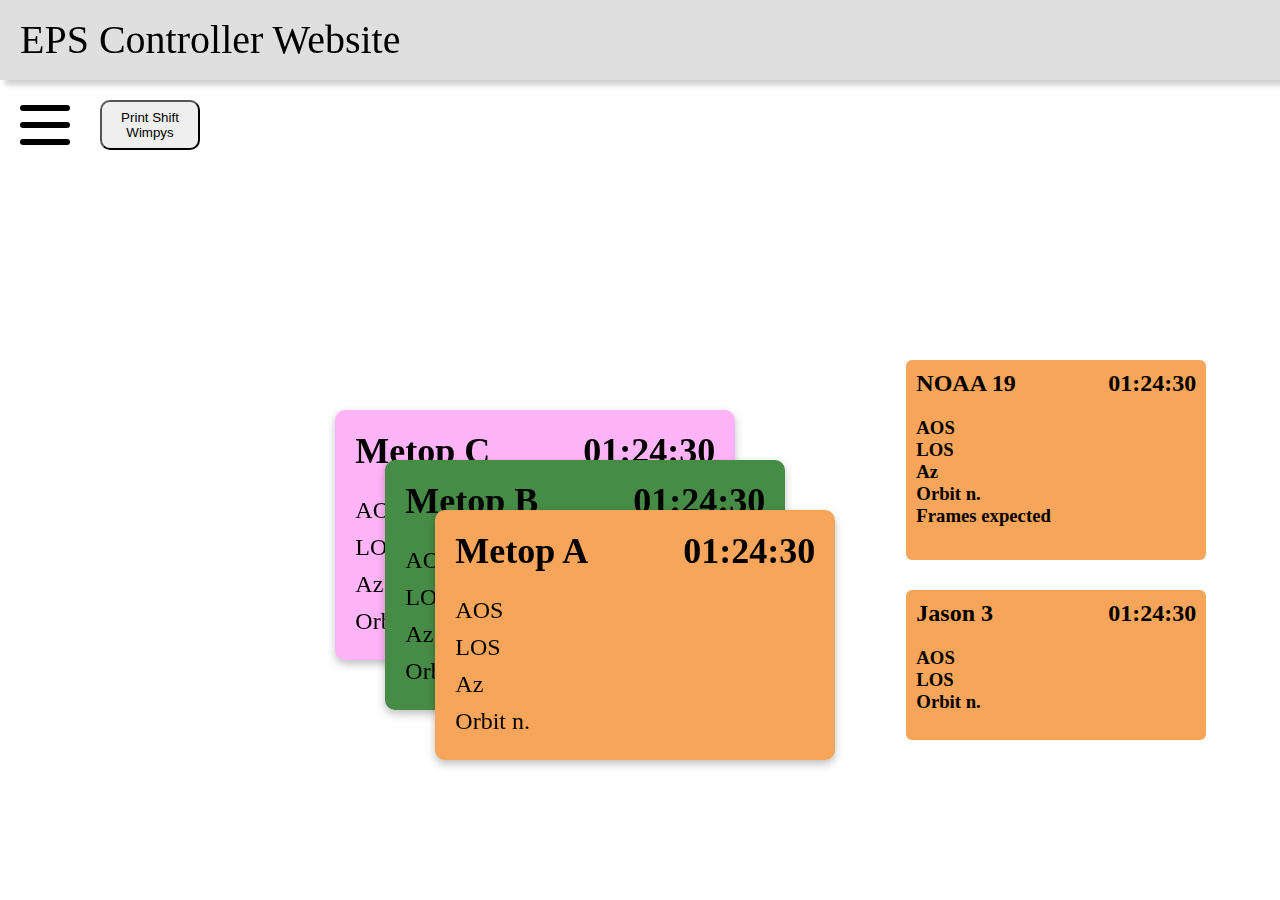
==== index.html @ 2ac655d5 "work repo connection" ====
<!DOCTYPE html>
<html lang="en">
<head>
    <meta charset="UTF-8">
    <meta name="viewport" content="width=device-width, initial-scale=1.0">
    <link rel="stylesheet" href="style.css">
    <script src="main.js" text="\text/javascript"></script>
    <title>EPS Controller Website</title>
</head>
<body>
<button class="printWimpy">Print Shift Wimpys</button>
<nav>
    <div class="menu-btn" onclick="showMenu()">
        <div class="top"></div>
        <div class="middle"></div>
        <div class="bottom"></div>
    </div>
        <ul class="menu">
            <li><a href="index.html">Home</a></li>
            <li><a href="wimpys.html">Wimpys</a></li>
            <li><a href="noaa.html">NOAA</a></li>
            <li><a href="jason.html">Jason</a></li>
            <li><a href="tools.html">Tools</a></li>
            <li><a href="links.html">Links</a></li>
            <li><a href="projects.html">Projects</a></li>
        </ul>
</nav>
<div class="header"><div class="title">EPS Controller Website</div><div class="time"></div></div>

<div class="metop-countdown" id="metopa"onclick="showMetop()">
    <div class="metop-title"><h2>Metop A</h2><h2 id="metopa-cntdwn">01:24:30</h2></div>
    <h3>AOS</h1>
    <h3>LOS</h1>
    <h3>Az</h1>
    <h3>Orbit n.</h1>
</div>
<div class="metop-countdown" id="metopb" onclick="showMetop()">
    <div class="metop-title"><h2>Metop B</h2><h2 id="metopb-cntdwn">01:24:30</h2></div>
    <h3>AOS</h1>
    <h3>LOS</h1>
    <h3>Az</h1>
    <h3>Orbit n.</h1>
</div>
<div class="metop-countdown" id="metopc" onclick="showMetop()">
    <div class="metop-title"><h2>Metop C</h2><h2 id="metopc-cntdwn">01:24:30</h2></div>
    <h3>AOS</h1>
    <h3>LOS</h1>
    <h3>Az</h1>
    <h3>Orbit n.</h1>
</div>

<div class="noaa19">
    <div class="noaa-title"><h2>NOAA 19</h2><h2 id="noaa19-cntdwn">01:24:30</h2></div>
    <h3>AOS</h1>
    <h3>LOS</h1>
    <h3>Az</h1>
    <h3>Orbit n.</h1>
    <h3>Frames expected</h3>
</div>
<div class="jason">
    <div class="noaa-title"><h2>Jason 3</h2><h2 id="jason3-cntdwn">01:24:30</h2></div>
    <h3>AOS</h1>
    <h3>LOS</h1>
    <h3>Orbit n.</h1>
</div>

<div class="fullMetop" onclick="showMetop()">
    <div class="full-metop-countdown" id="fullmetopa">
        <div class="metop-title"><h2>Metop A</h2><h2 id="metopa-cntdwn">01:24:30</h2></div>
        <h3>AOS</h1>
        <h3>LOS</h1>
        <h3>Az</h1>
        <h3>Orbit n.</h1>
    </div>
    <div class="full-metop-countdown" id="fullmetopb">
        <div class="metop-title"><h2>Metop B</h2><h2 id="metopb-cntdwn">01:24:30</h2></div>
        <h3>AOS</h1>
        <h3>LOS</h1>
        <h3>Az</h1>
        <h3>Orbit n.</h1>
    </div>
    <div class="full-metop-countdown" id="fullmetopc">
        <div class="metop-title"><h2>Metop C</h2><h2 id="metopc-cntdwn">01:24:30</h2></div>
        <h3>AOS</h1>
        <h3>LOS</h1>
        <h3>Az</h1>
        <h3>Orbit n.</h1>
    </div>
</div>


</body>
</html>
---- style.css ----
* {
    margin: 0;
    padding: 0;
    box-sizing: border-box;
}

a {
    text-decoration: none;
    color: black;
}

nav {
    height: 150px;
    grid-column: 1/2;
    grid-row: 1/2;
}

.menu-btn{
    margin: 100px 10px 10px 20px;
    cursor: pointer;
    height: 50px;
    width: 50px;
    border: none;
    display: flex;
    flex-direction: column;
    justify-content: space-around;
}

.top, .middle, .bottom {
    height: 6px;
    width: 100%;
    background-color: black;
    align-self: center;
    border-radius: 6px;
}

.menu {
    z-index: 5;
    width: 10vw;
    min-width: 100px;
    margin-left: 10px;
    visibility: hidden;
    display: flex;
    flex-direction: column;
    justify-content: space-around;
}

.menu li{
    width: 100%;
    height: 30px;
    margin: 10px 10px;
    list-style-type: none;
    font-size: 22px;
    background-color: #DFDFDF;
    border-radius: 4px;
    text-indent: 6px;
}

.header {
    position: fixed;
    top: 0;
    left: 0;
    width: 100vw;
    height:80px;
    background-color: #DFDFDF;
    box-shadow: 5px 5px 5px rgba(192, 192, 192, 0.75)
}

.title { 
    margin-left: 20px;
    font-size: 40px;
    align-self: center;
    line-height: 80px;
}


body {
    display: grid;
    grid-template-columns: 10% minmax(550,auto) 400px 10%;
    grid-template-rows: 40vh auto 30px auto;
}



.metop-countdown {
    position: relative;
    width: 400px;
    height: 250px;
    border-radius: 10px;
    padding: 10px;
    grid-column: 2/3;
    grid-row: 2/5;
    filter: drop-shadow(0px 4px 4px rgba(0, 0, 0, 0.25));
}

#metopc{
    background-color: #FFB4F7;
    z-index: 1;
    top: 50px;
    left: 50px;
}

#metopb{    
    background-color: #478C46;
    z-index: 2;
    top: 100px;
    left: 100px;
}

#metopa {
    background-color: #F6A55A;
    z-index: 3;
    top: 150px;
    left: 150px;
}

.metop-countdown h2 {
    padding: 10px 10px 20px 10px;
    font-size: 36px;
}

.metop-countdown h3  {
    padding: 5px 5px 5px 10px;
    font-size: 24px;
    font-weight: 400;
}

.metop-title {
    display: flex;
    flex-direction: row;
    justify-content: space-between;
}

.noaa19, .jason {
    background-color: #F6A55A;
    border-radius: 6px;
    padding: 10px;
}

.noaa19 {
    grid-column: 3/4;
    grid-row: 2/3;
    height: 200px;
    width: 300px;
    position: relative;
    left: 50%;
    transform: translateX(-50%);
}

.jason {
    grid-column: 3/4;
    grid-row: 4/5;
    width: 300px;
    height: 150px;
    position: relative;
    left: 50%;
    transform: translateX(-50%);
}

.noaa-title {
    display: flex;
    flex-direction: row;
    justify-content: space-between;
    margin-bottom: 20px;
}

.noaa-title h2 {
    font-size: 46;
}

.noaa-title h3 {
    font-size: 26;
    font-weight: 100;
}

.fullMetop {
    position: absolute;
    top: 0;
    bottom: 0;
    left: 0;
    right: 0;
    background-color: rgba(0,0,0,0.5);
    z-index: 5;
    visibility: hidden;
    display: grid;
    justify-content: center;
    grid-template-columns: repeat(4,auto);
    grid-template-rows: 100px 250px 250px 250px 100px;
    
}

#fullmetopa {
    height: 250px;
    width: 400px;
    border-radius: 10px;
    padding: 10px;
    background-color: #F6A55A;
    grid-row: 2 / span 1;
    grid-column: 2 / span 1;
}

#fullmetopb {
    height: 250px;
    width: 400px;
    border-radius: 10px;
    padding: 10px;
    background-color: #478C46;
    grid-row: 4 / span 1;
    grid-column: 3 / span 1;
}

#fullmetopc {
    height: 250px;
    width: 400px;
    border-radius: 10px;
    padding: 10px;
    background-color: #FFB4F7;
    grid-row: 4 / span 1;
    grid-column: 1 / span 1;
}

.printWimpy {
    width: 100px;
    height: 50px;
    border-radius: 10px;
    position: absolute;
    top: 100px;
    left: 100px;
}

/*Wimpy page styling*/

.wimpy-container {
    height:1000px;
    margin-top: -150px;
    display: flex;
    justify-content: space-around;
    flex-direction: row;
}

.wimpy-container h2 {
    font-size: xx-large;
}

.wimpy-container p{
    font-size: large
}

.wimpy1, .wimpy2, .wimpy3 {
    display: grid;
    grid-auto-flow: row;
    grid-row-gap: 5px;
    min-width: 500px;
    min-height: 200px;
    border-radius: 10px;
    height: 1000px;
    padding: 10px;
    grid-template-columns: repeat(2, auto);
    grid-template-rows: repeat(100,auto);
    justify-content: space-evenly;
    align-content: start;
    z-index: -1;
}

.wimpy1 {
    background-color: rgba(246, 165, 90, 0.5);
}

.wimpy2 {
    background-color: rgba(71, 140, 70, 0.5);
}

.wimpy3 {
    background-color: rgba(255, 180, 247, 0.5);
}

.wimpy-container h3 {
    align-self: center;
    
}

.wimpy-container input {
    align-self: center;
}

.print-single {
    width: 120px;
    height: 35px;
    font-size: large;
    border-radius: 6px;
    margin-top: 10px; 
}
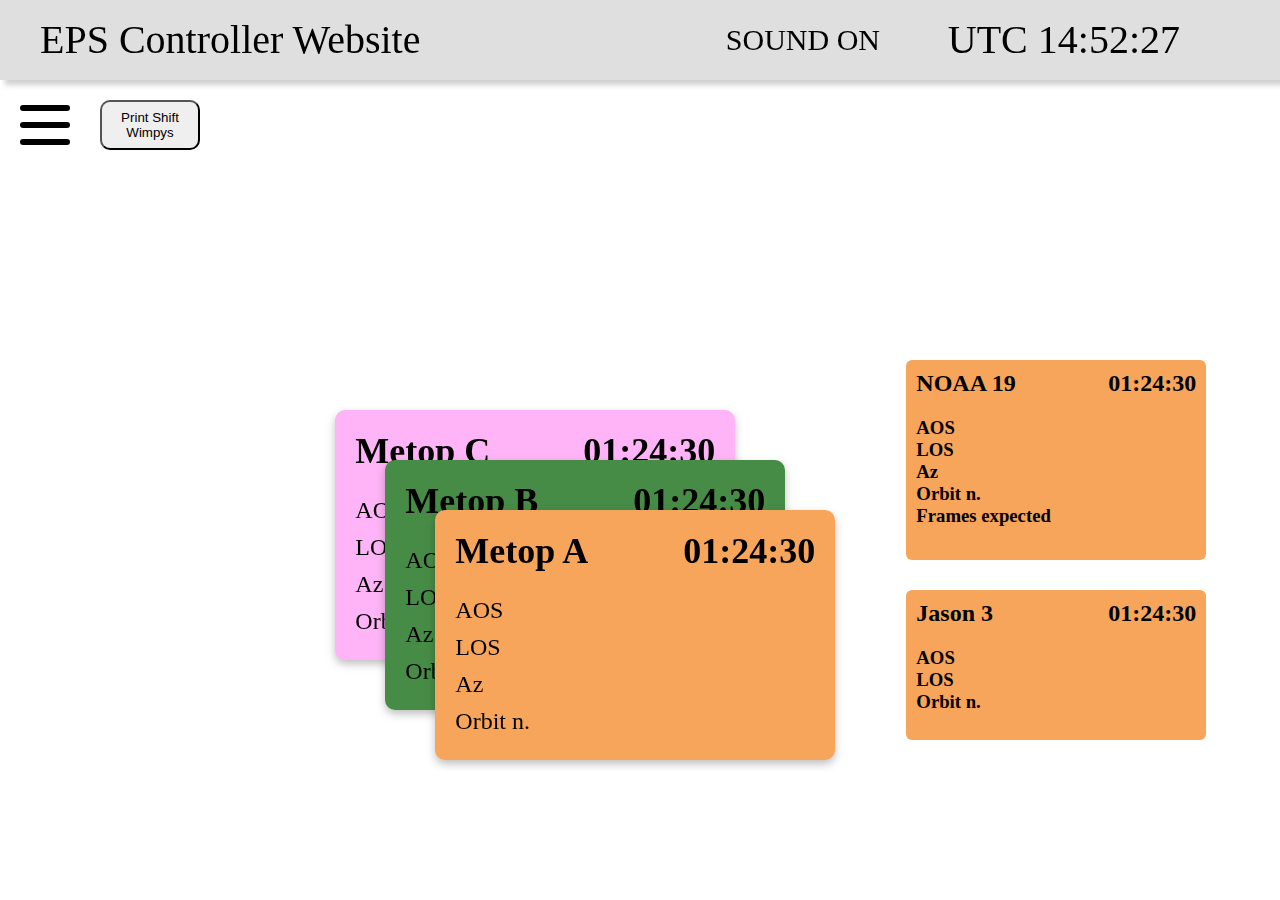
==== commit 5cd06ecf: "sound + time" ====
--- a/index.html
+++ b/index.html
@@ -4,7 +4,6 @@
     <meta charset="UTF-8">
     <meta name="viewport" content="width=device-width, initial-scale=1.0">
     <link rel="stylesheet" href="style.css">
-    <script src="main.js" text="\text/javascript"></script>
     <title>EPS Controller Website</title>
 </head>
 <body>
@@ -25,7 +24,10 @@
             <li><a href="projects.html">Projects</a></li>
         </ul>
 </nav>
-<div class="header"><div class="title">EPS Controller Website</div><div class="time"></div></div>
+
+<audio src="images/soundoff.wav" id="soundOn"></audio>
+<audio src="images/soundon.wav" id="soundOff"></audio>
+<div class="header"><div class="title">EPS Controller Website</div><a href="#" onclick="soundChange()" id="sound">SOUND ON</a><div class="clock" id="time" onload="displayTime()"></div></div>
 
 <div class="metop-countdown" id="metopa"onclick="showMetop()">
     <div class="metop-title"><h2>Metop A</h2><h2 id="metopa-cntdwn">01:24:30</h2></div>
@@ -88,6 +90,6 @@
     </div>
 </div>
 
-
+<script src="main.js" text="\text/javascript"></script>
 </body>
 </html>--- a/style.css
+++ b/style.css
@@ -54,10 +54,14 @@
     background-color: #DFDFDF;
     border-radius: 4px;
     text-indent: 6px;
+    z-index: 1;
 }
 
 .header {
     position: fixed;
+    display: grid;
+    grid-template-columns: 20px auto 300px 300px 50px;
+    grid-template-rows: 80px;
     top: 0;
     left: 0;
     width: 100vw;
@@ -66,11 +70,31 @@
     box-shadow: 5px 5px 5px rgba(192, 192, 192, 0.75)
 }
 
+.clock {
+    line-height: 80px;
+    font-size: 40px;
+    padding-right: 50px;
+    grid-column: 4;
+    justify-self: right;
+    align-self: center;
+}
+
+#sound {
+    line-height: 80px;
+    font-size:30px;
+    padding-right: 50px;
+    grid-column: 3;
+    justify-self: right;
+    align-self: center;
+}
+
 .title { 
     margin-left: 20px;
     font-size: 40px;
-    align-self: center;
     line-height: 80px;
+    grid-row: 1;
+    grid-column: 2;
+    justify-self: left;
 }
 
 
@@ -259,7 +283,7 @@
     grid-template-rows: repeat(100,auto);
     justify-content: space-evenly;
     align-content: start;
-    z-index: -1;
+    z-index: 0;
 }
 
 .wimpy1 {
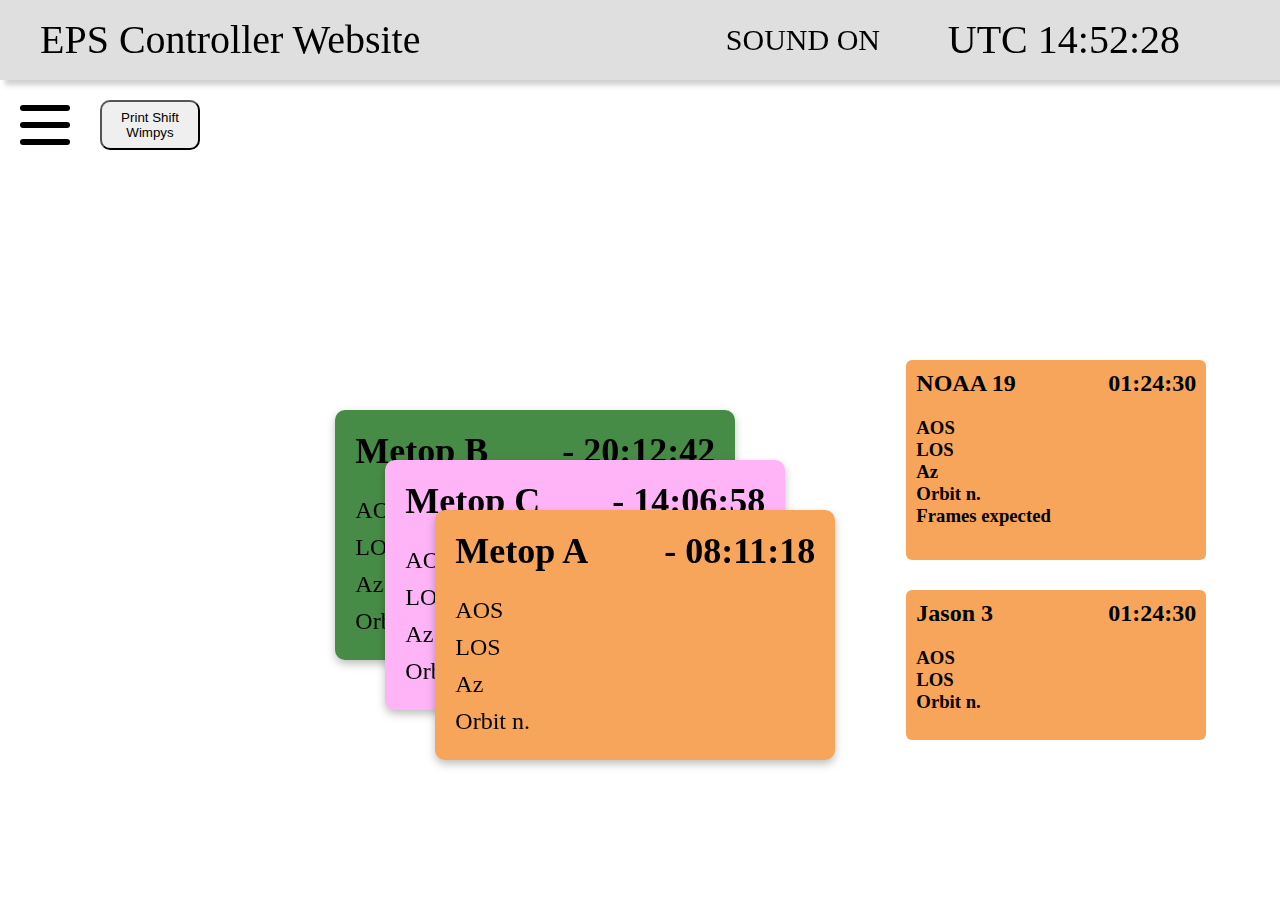
==== commit b3016b9e: "update countdown and sound" ====
--- a/index.html
+++ b/index.html
@@ -27,24 +27,25 @@
 
 <audio src="images/soundoff.wav" id="soundOn"></audio>
 <audio src="images/soundon.wav" id="soundOff"></audio>
+<audio src="images/1minpass.wav" id="1minwarning"></audio>
 <div class="header"><div class="title">EPS Controller Website</div><a href="#" onclick="soundChange()" id="sound">SOUND ON</a><div class="clock" id="time" onload="displayTime()"></div></div>
 
 <div class="metop-countdown" id="metopa"onclick="showMetop()">
-    <div class="metop-title"><h2>Metop A</h2><h2 id="metopa-cntdwn">01:24:30</h2></div>
+    <div class="metop-title"><h2>Metop A</h2><h2 id="metopa-cntdwn"></h2></div>
     <h3>AOS</h1>
     <h3>LOS</h1>
     <h3>Az</h1>
     <h3>Orbit n.</h1>
 </div>
 <div class="metop-countdown" id="metopb" onclick="showMetop()">
-    <div class="metop-title"><h2>Metop B</h2><h2 id="metopb-cntdwn">01:24:30</h2></div>
+    <div class="metop-title"><h2>Metop B</h2><h2 id="metopb-cntdwn"></h2></div>
     <h3>AOS</h1>
     <h3>LOS</h1>
     <h3>Az</h1>
     <h3>Orbit n.</h1>
 </div>
 <div class="metop-countdown" id="metopc" onclick="showMetop()">
-    <div class="metop-title"><h2>Metop C</h2><h2 id="metopc-cntdwn">01:24:30</h2></div>
+    <div class="metop-title"><h2>Metop C</h2><h2 id="metopc-cntdwn"></h2></div>
     <h3>AOS</h1>
     <h3>LOS</h1>
     <h3>Az</h1>
@@ -68,21 +69,21 @@
 
 <div class="fullMetop" onclick="showMetop()">
     <div class="full-metop-countdown" id="fullmetopa">
-        <div class="metop-title"><h2>Metop A</h2><h2 id="metopa-cntdwn">01:24:30</h2></div>
+        <div class="metop-title"><h2>Metop A</h2><h2 id="fullmetopa-cntdwn"></h2></div>
         <h3>AOS</h1>
         <h3>LOS</h1>
         <h3>Az</h1>
         <h3>Orbit n.</h1>
     </div>
     <div class="full-metop-countdown" id="fullmetopb">
-        <div class="metop-title"><h2>Metop B</h2><h2 id="metopb-cntdwn">01:24:30</h2></div>
+        <div class="metop-title"><h2>Metop B</h2><h2 id="fullmetopb-cntdwn"></h2></div>
         <h3>AOS</h1>
         <h3>LOS</h1>
         <h3>Az</h1>
         <h3>Orbit n.</h1>
     </div>
     <div class="full-metop-countdown" id="fullmetopc">
-        <div class="metop-title"><h2>Metop C</h2><h2 id="metopc-cntdwn">01:24:30</h2></div>
+        <div class="metop-title"><h2>Metop C</h2><h2 id="fullmetopc-cntdwn"></h2></div>
         <h3>AOS</h1>
         <h3>LOS</h1>
         <h3>Az</h1>
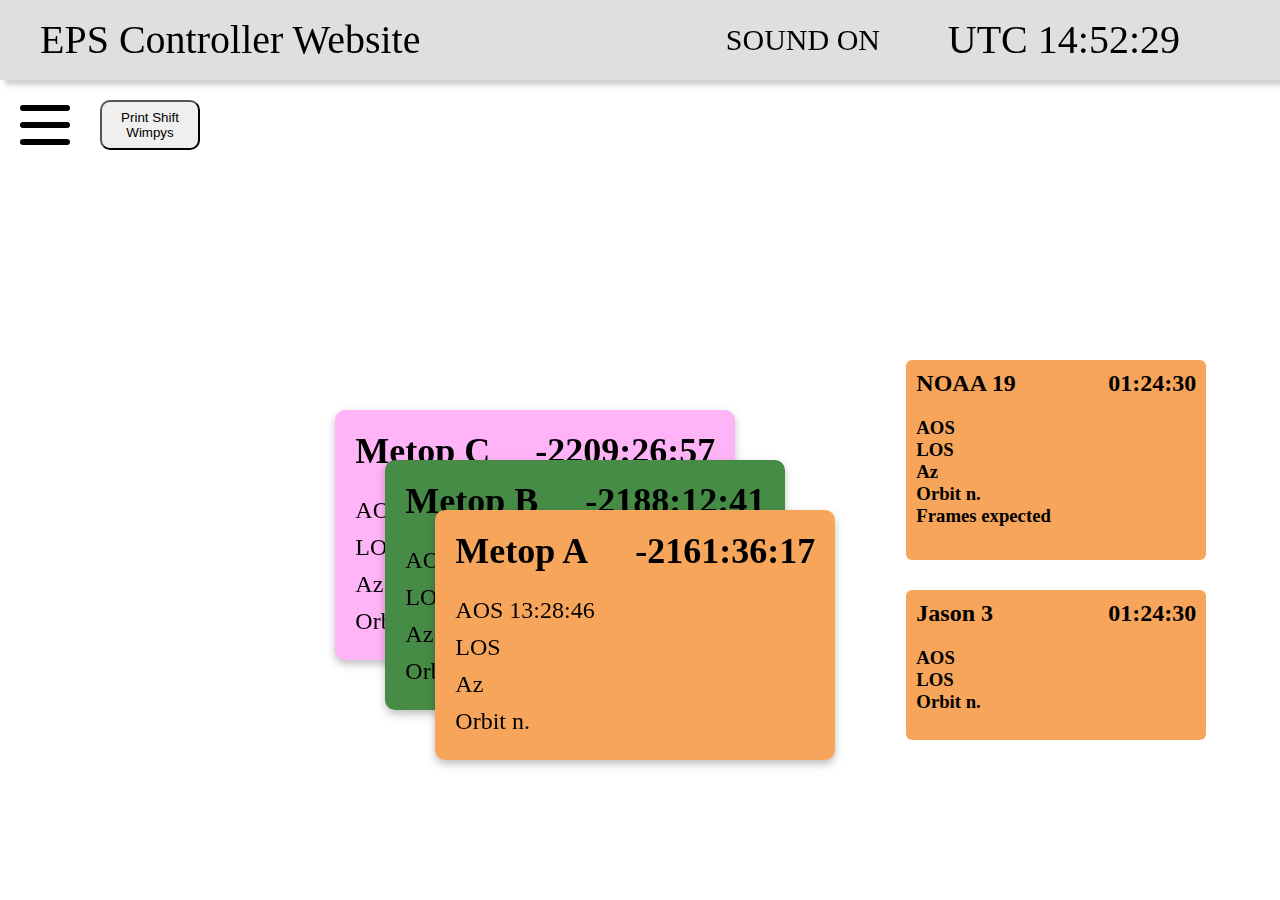
==== commit 5a051460: "update countdown" ====
--- a/index.html
+++ b/index.html
@@ -32,17 +32,17 @@
 
 <div class="metop-countdown" id="metopa"onclick="showMetop()">
     <div class="metop-title"><h2>Metop A</h2><h2 id="metopa-cntdwn"></h2></div>
-    <h3>AOS</h1>
-    <h3>LOS</h1>
-    <h3>Az</h1>
-    <h3>Orbit n.</h1>
+    <h3 id="m02aos">AOS</h1>
+    <h3 id="m02los">LOS</h1>
+    <h3 id="m02az">Az</h1>
+    <h3 id="m02orbit">Orbit n.</h1>
 </div>
 <div class="metop-countdown" id="metopb" onclick="showMetop()">
     <div class="metop-title"><h2>Metop B</h2><h2 id="metopb-cntdwn"></h2></div>
-    <h3>AOS</h1>
-    <h3>LOS</h1>
-    <h3>Az</h1>
-    <h3>Orbit n.</h1>
+    <h3 id="m01aos">AOS</h1>
+    <h3 id="m01los">LOS</h1>
+    <h3 id="m01az">Az</h1>
+    <h3 id="m01orbit">Orbit n.</h1>
 </div>
 <div class="metop-countdown" id="metopc" onclick="showMetop()">
     <div class="metop-title"><h2>Metop C</h2><h2 id="metopc-cntdwn"></h2></div>
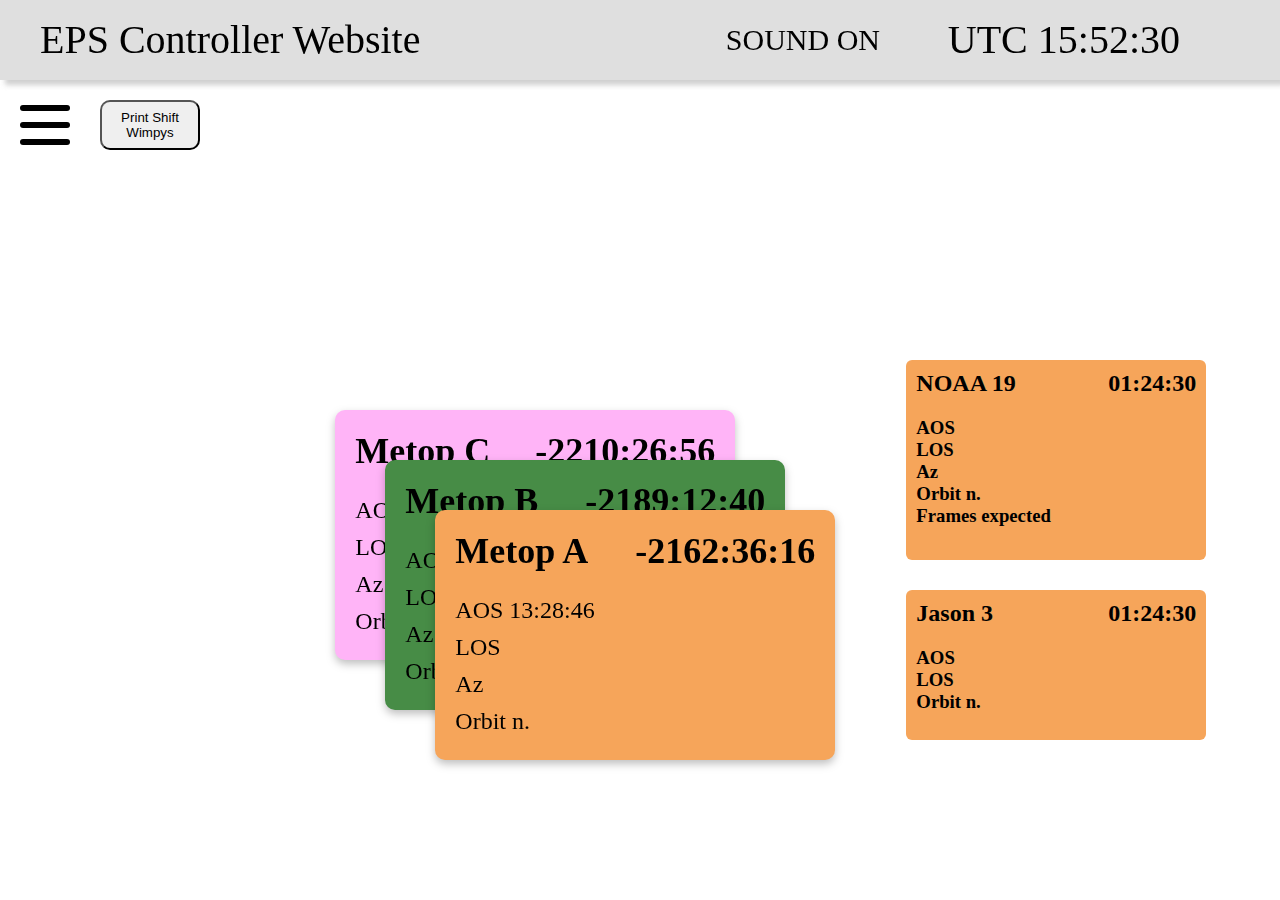
==== commit 63eb2206: "standardized webpages" ====
--- a/index.html
+++ b/index.html
@@ -46,10 +46,10 @@
 </div>
 <div class="metop-countdown" id="metopc" onclick="showMetop()">
     <div class="metop-title"><h2>Metop C</h2><h2 id="metopc-cntdwn"></h2></div>
-    <h3>AOS</h1>
-    <h3>LOS</h1>
-    <h3>Az</h1>
-    <h3>Orbit n.</h1>
+    <h3 id="m03aos">AOS</h1>
+    <h3 id="m03los">LOS</h1>
+    <h3 id="m03az">Az</h1>
+    <h3 id="m03orbit">Orbit n.</h1>
 </div>
 
 <div class="noaa19">
@@ -91,6 +91,10 @@
     </div>
 </div>
 
-<script src="main.js" text="\text/javascript"></script>
+<script src="main.js" text="\text/javascript">
+</script>
+<script text="\text/javascript">    
+    populateTimers();
+</script>
 </body>
 </html>